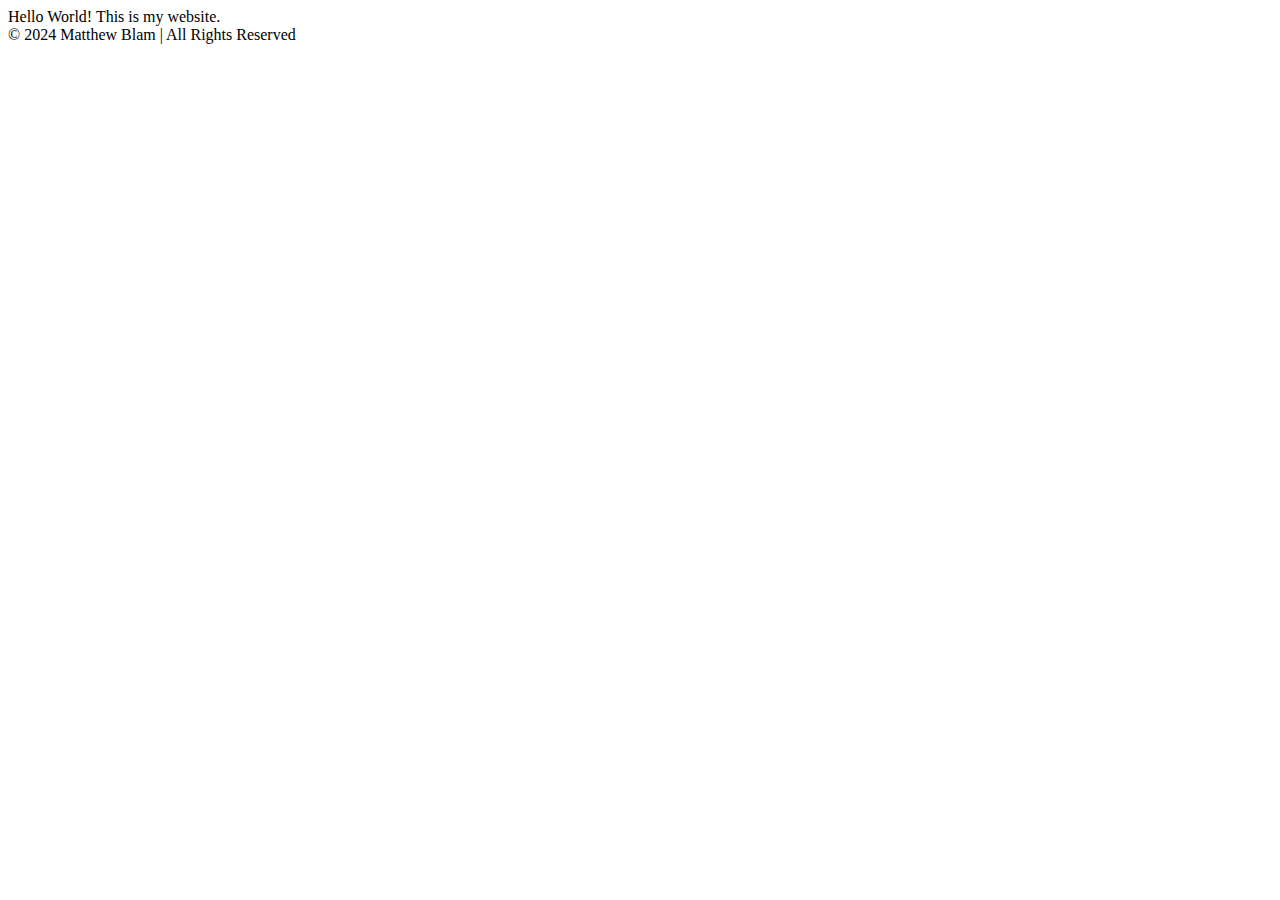
==== index.html @ d701858e "feat: add nav and footer with copyright to all html files" ====
<!DOCTYPE html>
<html>
    <head>
        <title>Matthew Blam</title>
    </head>
    <body>
        <nav></nav>
        <main>Hello World! This is my website.</main>
        <footer>© 2024 Matthew Blam | All Rights Reserved</footer>
    </body>
</html>
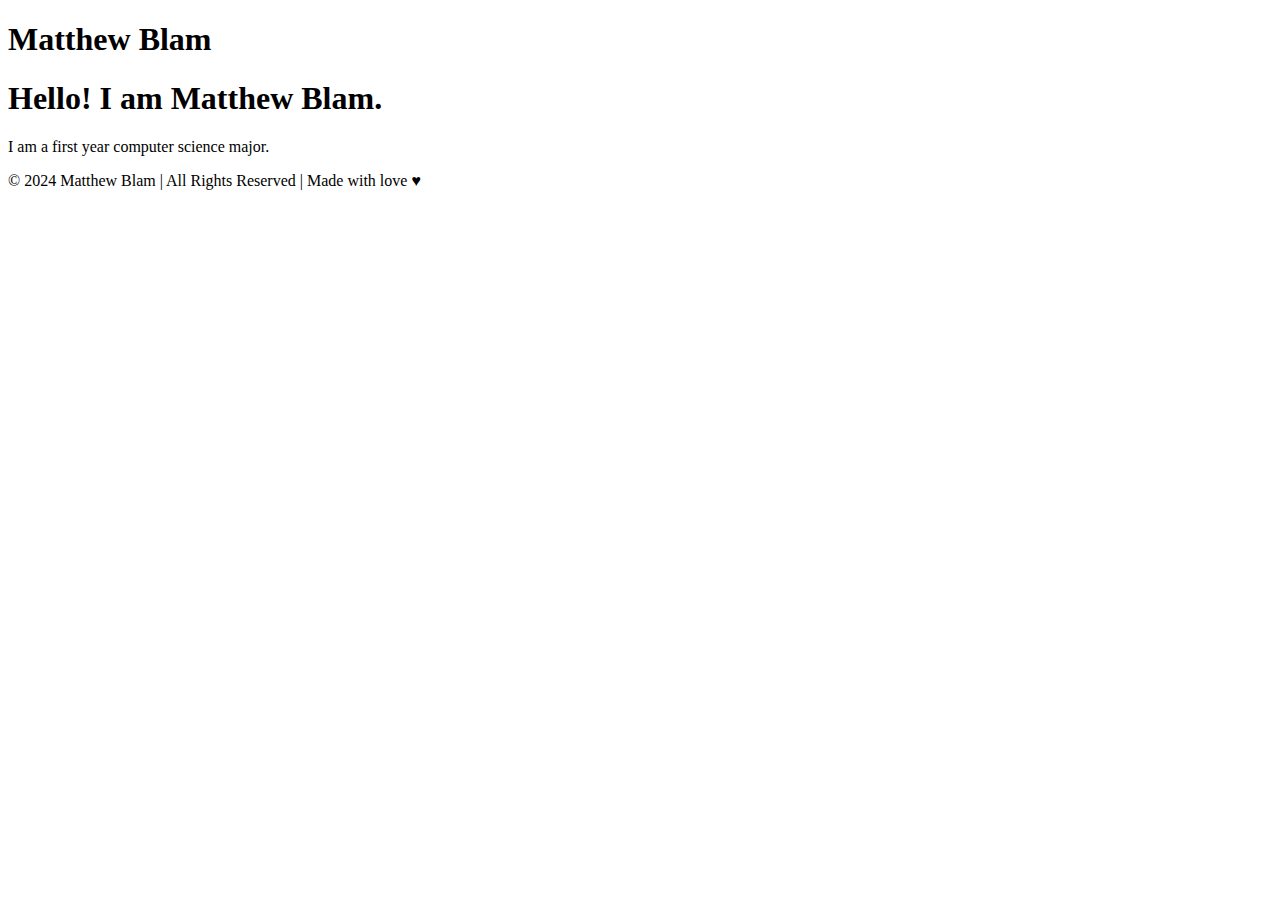
==== commit b0cbd556: "feat: add content to index.html" ====
--- a/index.html
+++ b/index.html
@@ -4,8 +4,20 @@
         <title>Matthew Blam</title>
     </head>
     <body>
-        <nav></nav>
-        <main>Hello World! This is my website.</main>
-        <footer>© 2024 Matthew Blam | All Rights Reserved</footer>
+        <nav class="navbar">
+            <h1 class="logo">Matthew Blam</h1>
+        </nav>
+        <main>
+            <h1 class="page-title">Hello! I am Matthew Blam.</h1>
+            <div class="about">
+                <div class="about-image"></div>
+                <div class="about-text">
+                    <p>I am a first year computer science major.</p>
+                </div>
+            </div>
+        </main>
+        <footer class="footer">
+            © 2024 Matthew Blam | All Rights Reserved | Made with love ♥
+        </footer>
     </body>
 </html>
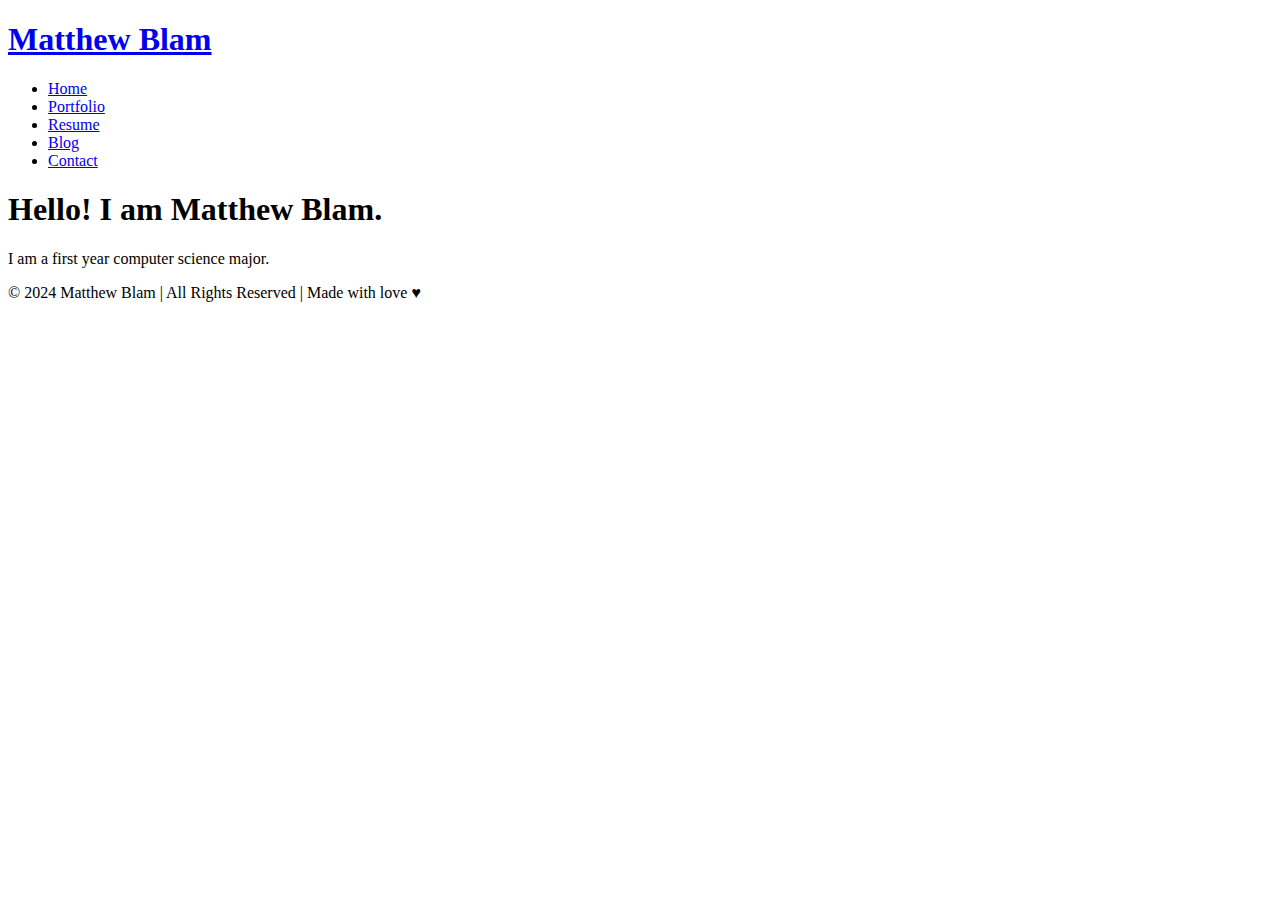
==== commit 551ea790: "feat: add navbar navigation links" ====
--- a/index.html
+++ b/index.html
@@ -5,7 +5,16 @@
     </head>
     <body>
         <nav class="navbar">
-            <h1 class="logo">Matthew Blam</h1>
+            <h1 class="logo">
+                <a href="index.html">Matthew Blam</a>
+            </h1>
+            <ul class="nav-list">
+                <li><a href="index.html">Home</a></li>
+                <li><a href="portfolio.html">Portfolio</a></li>
+                <li><a href="resume.html">Resume</a></li>
+                <li><a href="blog.html">Blog</a></li>
+                <li><a href="contact.html">Contact</a></li>
+            </ul>
         </nav>
         <main>
             <h1 class="page-title">Hello! I am Matthew Blam.</h1>
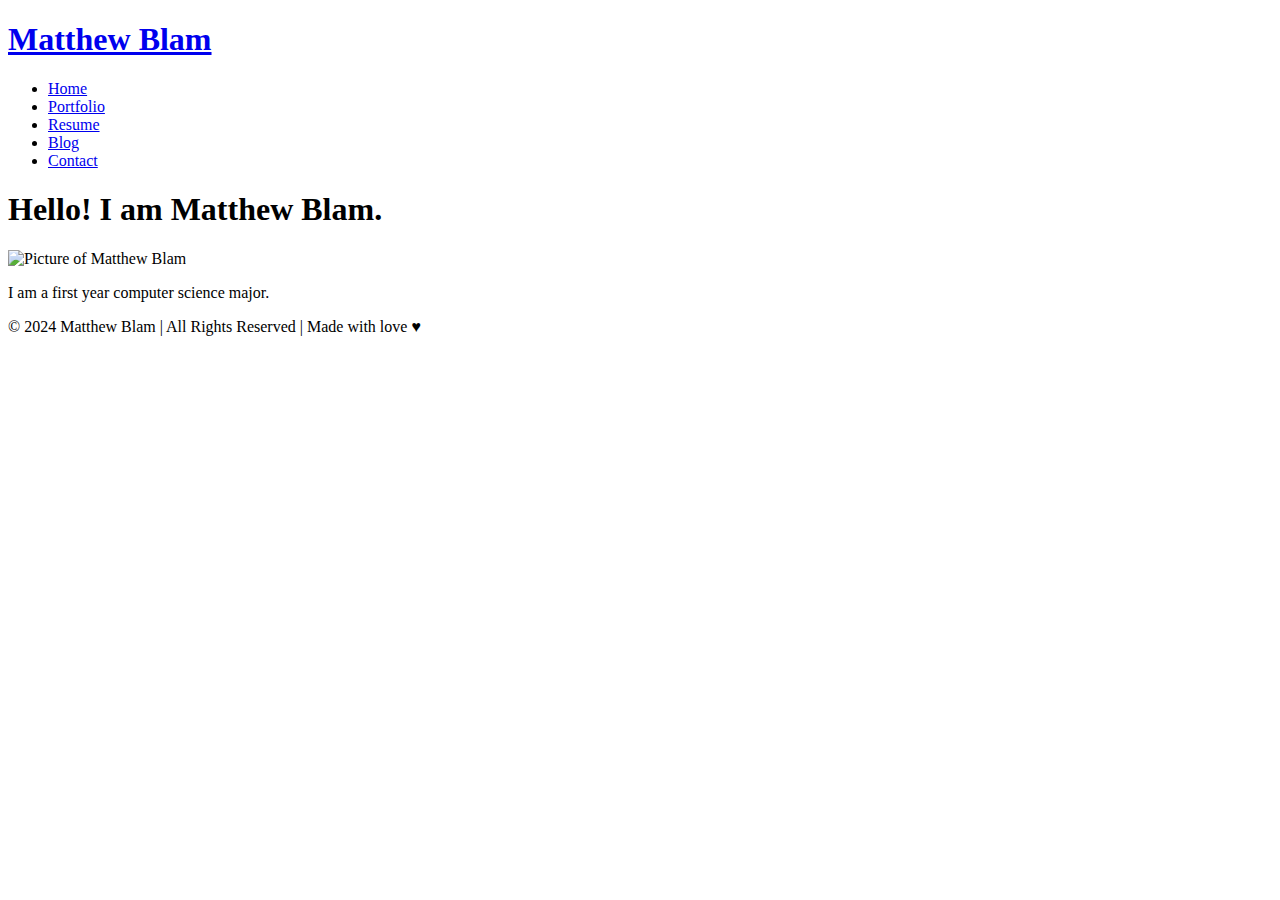
==== commit 2da94c39: "feat: add img to index.html" ====
--- a/index.html
+++ b/index.html
@@ -19,7 +19,9 @@
         <main>
             <h1 class="page-title">Hello! I am Matthew Blam.</h1>
             <div class="about">
-                <div class="about-image"></div>
+                <div class="about-image">
+                    <img src="matthew.jpg" alt="Picture of Matthew Blam" />
+                </div>
                 <div class="about-text">
                     <p>I am a first year computer science major.</p>
                 </div>
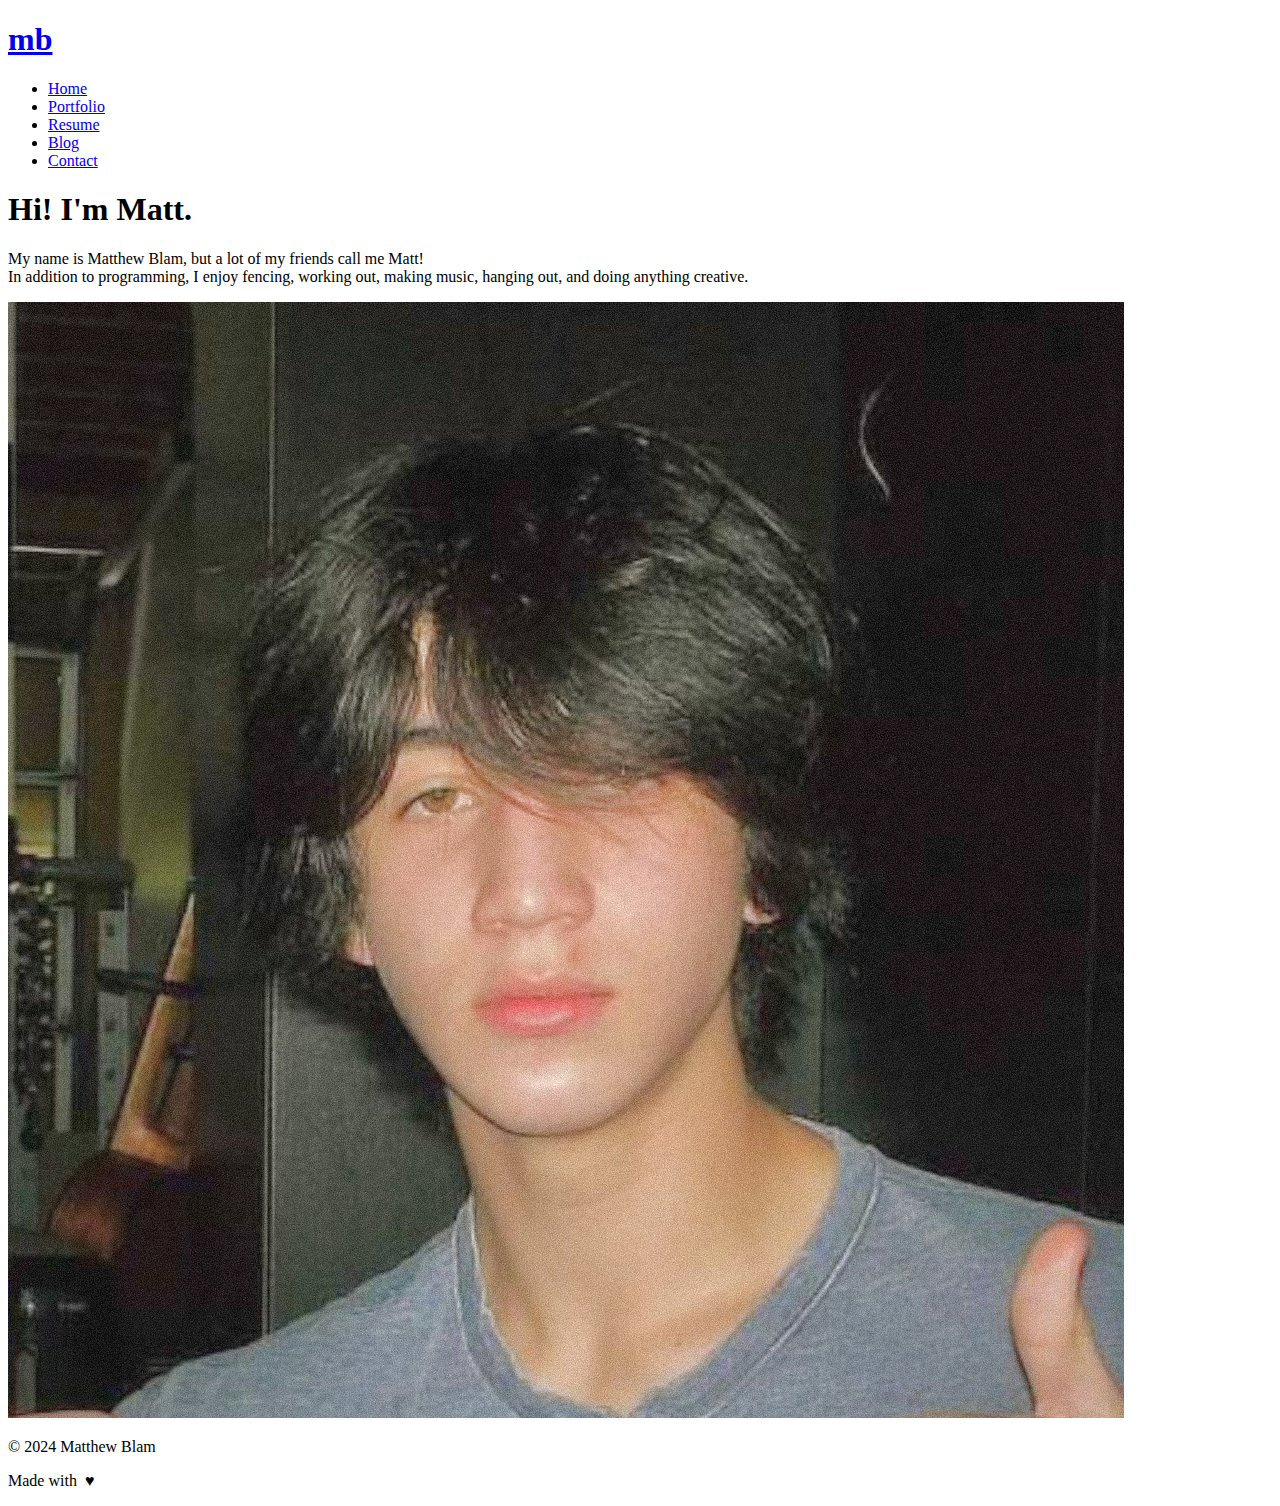
==== commit 67253eb7: "feat: update layout and add styling to index.html" ====
--- a/index.html
+++ b/index.html
@@ -2,33 +2,52 @@
 <html>
     <head>
         <title>Matthew Blam</title>
+        <link rel="stylesheet" href="styles.css" />
+        <link rel="preconnect" href="https://fonts.googleapis.com" />
+        <link rel="preconnect" href="https://fonts.gstatic.com" crossorigin />
+        <link
+            href="https://fonts.googleapis.com/css2?family=Afacad+Flux:wght@100..1000&family=Inter:ital,opsz,wght@0,14..32,100..900;1,14..32,100..900&display=swap"
+            rel="stylesheet" />
+        <link
+            href="https://fonts.googleapis.com/css2?family=Afacad+Flux:wght@100..1000&family=Inter:ital,opsz,wght@0,14..32,100..900;1,14..32,100..900&family=Poppins:ital,wght@0,100;0,200;0,300;0,400;0,500;0,600;0,700;0,800;0,900;1,100;1,200;1,300;1,400;1,500;1,600;1,700;1,800;1,900&display=swap"
+            rel="stylesheet" />
     </head>
     <body>
-        <nav class="navbar">
-            <h1 class="logo">
-                <a href="index.html">Matthew Blam</a>
-            </h1>
-            <ul class="nav-list">
-                <li><a href="index.html">Home</a></li>
-                <li><a href="portfolio.html">Portfolio</a></li>
-                <li><a href="resume.html">Resume</a></li>
-                <li><a href="blog.html">Blog</a></li>
-                <li><a href="contact.html">Contact</a></li>
-            </ul>
-        </nav>
-        <main>
-            <h1 class="page-title">Hello! I am Matthew Blam.</h1>
-            <div class="about">
-                <div class="about-image">
-                    <img src="matthew.jpg" alt="Picture of Matthew Blam" />
+        <div class="content">
+            <nav class="navbar">
+                <h1 class="logo">
+                    <a href="index.html">mb</a>
+                </h1>
+                <ul class="nav-list">
+                    <li><a class="active-page" href="index.html">Home</a></li>
+                    <li><a href="portfolio.html">Portfolio</a></li>
+                    <li><a href="resume.html">Resume</a></li>
+                    <li><a href="blog.html">Blog</a></li>
+                    <li><a href="contact.html">Contact</a></li>
+                </ul>
+            </nav>
+            <main>
+                <div class="about-container">
+                    <div class="about">
+                        <h1 class="page-title">Hi! I'm Matt.</h1>
+                        <p class="about-text">
+                            My name is Matthew Blam, but a lot of my friends
+                            call me Matt! <br />
+                            In addition to programming, I enjoy fencing, working
+                            out, making music, hanging out, and doing anything
+                            creative.
+                        </p>
+                    </div>
+                    <img
+                        class="about-img"
+                        src="matthew.png"
+                        alt="Picture of Matthew Blam" />
                 </div>
-                <div class="about-text">
-                    <p>I am a first year computer science major.</p>
-                </div>
-            </div>
-        </main>
-        <footer class="footer">
-            © 2024 Matthew Blam | All Rights Reserved | Made with love ♥
-        </footer>
+            </main>
+            <footer class="footer">
+                <p>© 2024 Matthew Blam</p>
+                <p>Made with&ensp;♥</p>
+            </footer>
+        </div>
     </body>
 </html>
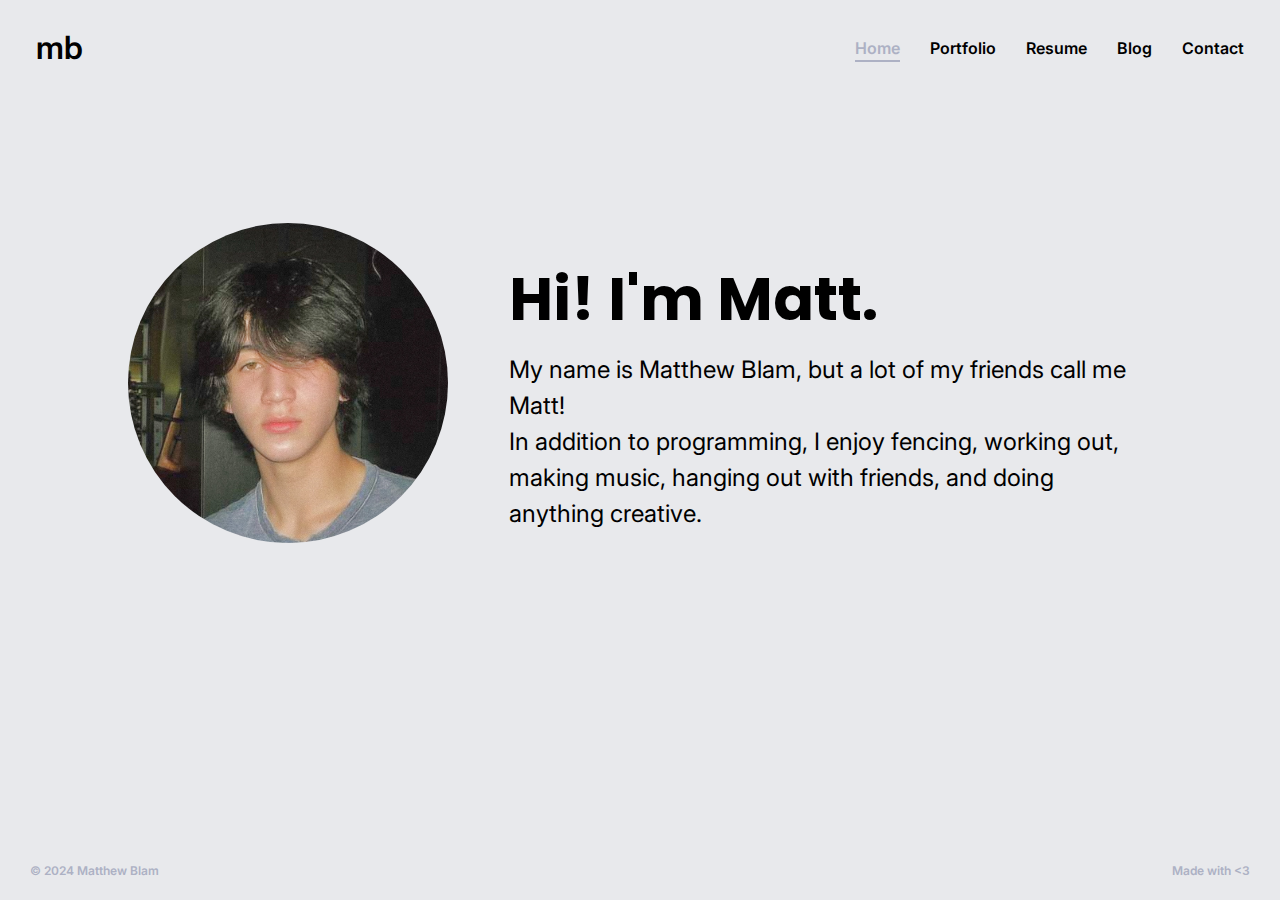
==== commit f2fa69d4: "feat: add styling" ====
--- a/index.html
+++ b/index.html
@@ -34,8 +34,8 @@
                             My name is Matthew Blam, but a lot of my friends
                             call me Matt! <br />
                             In addition to programming, I enjoy fencing, working
-                            out, making music, hanging out, and doing anything
-                            creative.
+                            out, making music, hanging out with friends, and
+                            doing anything creative.
                         </p>
                     </div>
                     <img
@@ -46,7 +46,7 @@
             </main>
             <footer class="footer">
                 <p>© 2024 Matthew Blam</p>
-                <p>Made with&ensp;♥</p>
+                <p>Made with <3</p>
             </footer>
         </div>
     </body>
--- a/styles.css
+++ b/styles.css
@@ -0,0 +1,320 @@
+:root {
+    /* variables */
+    --blue: #265ecf;
+    --dark-blue: #33374c;
+    --bg: #e8e9ec;
+    --text: black;
+    --text-muted: #adb1c4;
+    --title: "Poppins";
+}
+
+/* RESET */
+
+/* Box sizing rules */
+*,
+*::before,
+*::after {
+    box-sizing: border-box;
+    padding: 0;
+    margin: 0;
+    transition: 0.2s;
+}
+
+/* Prevent font size inflation */
+html {
+    -moz-text-size-adjust: none;
+    -webkit-text-size-adjust: none;
+    text-size-adjust: none;
+}
+
+/* Remove default margin in favour of better control in authored CSS */
+body,
+h1,
+h2,
+h3,
+h4,
+p,
+figure,
+blockquote,
+dl,
+dd {
+    margin-block-end: 0;
+}
+
+/* Remove list styles on ul, ol elements with a list role, which suggests default styling will be removed */
+ul[role="list"],
+ol[role="list"] {
+    list-style: none;
+}
+
+html {
+    width: 100%;
+    height: 100%;
+}
+
+/* Set core body defaults */
+body {
+    min-height: 100%;
+    min-width: 100%;
+    width: 100%;
+    height: 100%;
+    line-height: 1.5;
+}
+
+/* Set shorter line heights on headings and interactive elements */
+h1,
+h2,
+h3,
+h4,
+button,
+input,
+label {
+    line-height: 1.1;
+}
+
+/* Balance text wrapping on headings */
+h1,
+h2,
+h3,
+h4 {
+    text-wrap: balance;
+}
+
+/* A elements that don't have a class get default styles */
+a:not([class]) {
+    text-decoration-skip-ink: auto;
+    color: currentColor;
+}
+
+/* Make images easier to work with */
+img,
+picture {
+    max-width: 100%;
+    display: block;
+    user-select: none;
+}
+
+/* Inherit fonts for inputs and buttons */
+input,
+button,
+textarea,
+select {
+    font-family: inherit;
+    font-size: inherit;
+}
+
+/* Make sure textareas without a rows attribute are not tiny */
+textarea:not([rows]) {
+    min-height: 10em;
+}
+
+/* Anything that has been anchored to should have extra scroll margin */
+:target {
+    scroll-margin-block: 5ex;
+}
+
+* {
+    font-family: "Inter", Arial, "Helvetica Neue", Helvetica, sans-serif;
+    /* border: solid red; */
+}
+
+html {
+    height: 100%;
+}
+
+body {
+    background: var(--bg);
+    position: relative;
+}
+
+.content {
+    width: 100%;
+    height: 100%;
+    min-height: 100%;
+    display: flex;
+    flex-direction: column;
+}
+
+.navbar {
+    position: -webkit-sticky;
+    position: sticky;
+    top: 0;
+    width: 100%;
+    height: fit-content;
+    z-index: 10;
+
+    display: flex;
+    justify-content: space-between;
+    align-items: center;
+    text-align: center;
+
+    user-select: none;
+    color: var(--text);
+    padding: 30px 36px;
+}
+
+.logo {
+    font-family: "Poppins";
+    font-weight: 1000;
+    font-size: xx-large;
+}
+
+.logo:hover {
+    transform: scale(110%);
+}
+
+@media (max-width: 550px) {
+    .logo {
+        display: none;
+    }
+}
+
+.nav-list {
+    display: flex;
+    flex-direction: row;
+    position: relative;
+    list-style: none;
+}
+
+.nav-list li {
+    margin-left: 30px;
+}
+
+.navbar li:hover {
+    transform: scale(105%);
+}
+
+.navbar a {
+    font-weight: 600;
+    text-decoration: none;
+}
+
+.navbar a.active-page {
+    color: var(--text-muted);
+    text-decoration: underline;
+    text-underline-offset: 6px;
+    text-decoration-thickness: 1.75px;
+}
+
+.navbar a:hover {
+    color: var(--text-muted);
+}
+
+.navbar a:active {
+    color: var(--text-muted);
+}
+
+.about-container {
+    display: flex;
+    flex-direction: row-reverse;
+    justify-content: center;
+    align-items: center;
+    gap: 6%;
+    color: var(--text);
+    padding: 10% 10%;
+}
+
+@media (max-width: 800px) {
+    .about-container {
+        display: flex;
+        justify-content: center;
+        align-items: center;
+        gap: 10%;
+        flex-direction: column-reverse;
+        padding: 4% 10%;
+        margin-bottom: 10%;
+    }
+}
+
+.page-title {
+    margin-top: 5%;
+    font-size: 60px;
+    margin-bottom: 20px;
+    font-family: "Poppins";
+}
+
+.about-text {
+    font-size: x-large;
+}
+
+.about-img {
+    max-width: 320px;
+    max-height: 320px;
+    border-radius: 100%;
+    min-width: 150px;
+    width: 100%;
+    height: auto;
+}
+
+.about-img:hover {
+    transform: scale(110%);
+}
+
+.footer {
+    margin-top: auto;
+    padding: 20px 30px;
+    font-size: 12px;
+    font-weight: 600;
+    display: flex;
+    align-items: center;
+    text-align: center;
+    justify-content: space-between;
+    color: var(--text-muted);
+}
+
+.footer p {
+    cursor: default;
+    user-select: none;
+}
+
+.footer p:hover {
+    color: var(--dark-blue);
+}
+
+main {
+    -webkit-animation: fadein 0.8s; /* Safari, Chrome and Opera > 12.1 */
+    -moz-animation: fadein 0.8s; /* Firefox < 16 */
+    -ms-animation: fadein 0.8s; /* Internet Explorer */
+    -o-animation: fadein 0.8s; /* Opera < 12.1 */
+    animation: fadein 0.8s;
+    animation-timing-function: ease-in;
+}
+
+@keyframes fadein {
+    from {
+        opacity: 0;
+    }
+    to {
+        opacity: 1;
+    }
+}
+
+/* Firefox < 16 */
+@-moz-keyframes fadein {
+    from {
+        opacity: 0;
+    }
+    to {
+        opacity: 1;
+    }
+}
+
+/* Safari, Chrome and Opera > 12.1 */
+@-webkit-keyframes fadein {
+    from {
+        opacity: 0;
+    }
+    to {
+        opacity: 1;
+    }
+}
+
+/* Internet Explorer */
+@-ms-keyframes fadein {
+    from {
+        opacity: 0;
+    }
+    to {
+        opacity: 1;
+    }
+}
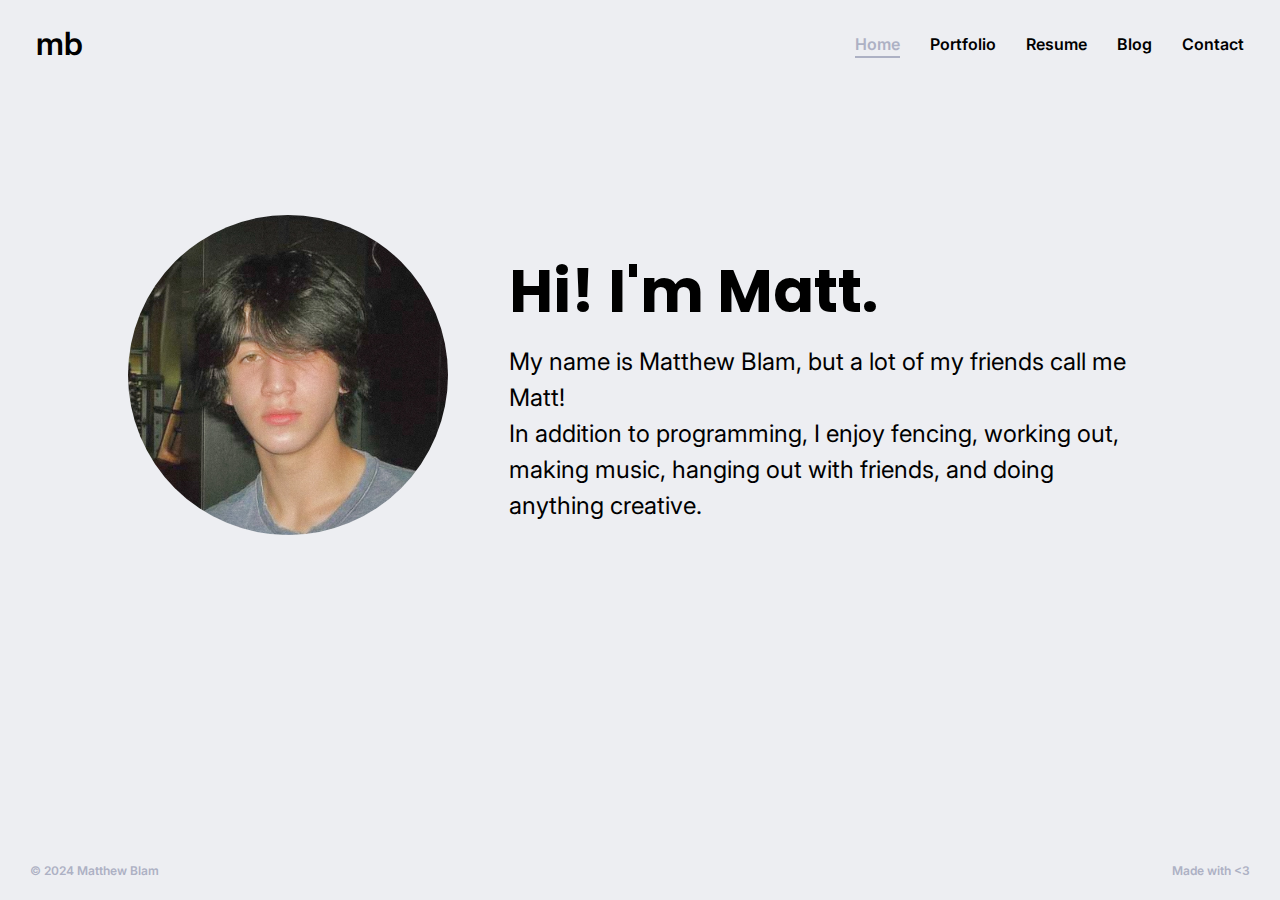
==== commit 355b12be: "feat: update and style resume.html" ====
--- a/index.html
+++ b/index.html
@@ -29,7 +29,9 @@
             <main>
                 <div class="about-container">
                     <div class="about">
-                        <h1 class="page-title">Hi! I'm Matt.</h1>
+                        <h1 id="home-page-title" class="page-title">
+                            Hi! I'm Matt.
+                        </h1>
                         <p class="about-text">
                             My name is Matthew Blam, but a lot of my friends
                             call me Matt! <br />
--- a/styles.css
+++ b/styles.css
@@ -2,7 +2,8 @@
     /* variables */
     --blue: #265ecf;
     --dark-blue: #33374c;
-    --bg: #e8e9ec;
+    --bg: #edeef2;
+    --bg-light: #e0e1e6;
     --text: black;
     --text-muted: #adb1c4;
     --title: "Poppins";
@@ -127,12 +128,16 @@
     position: relative;
 }
 
+/* Styling for all pages */
+
 .content {
     width: 100%;
     height: 100%;
     min-height: 100%;
     display: flex;
     flex-direction: column;
+    justify-content: center;
+    align-items: center;
 }
 
 .navbar {
@@ -141,7 +146,7 @@
     top: 0;
     width: 100%;
     height: fit-content;
-    z-index: 10;
+    z-index: 100;
 
     display: flex;
     justify-content: space-between;
@@ -149,8 +154,9 @@
     text-align: center;
 
     user-select: none;
+    background-color: var(--bg);
     color: var(--text);
-    padding: 30px 36px;
+    padding: 26px 36px;
 }
 
 .logo {
@@ -203,6 +209,79 @@
 .navbar a:active {
     color: var(--text-muted);
 }
+
+.footer {
+    width: 100%;
+    margin-top: auto;
+    padding: 20px 30px;
+    font-size: 12px;
+    font-weight: 600;
+    display: flex;
+    align-items: center;
+    text-align: center;
+    justify-content: space-between;
+    color: var(--text-muted);
+}
+
+.footer p {
+    cursor: default;
+    user-select: none;
+}
+
+.footer p:hover {
+    color: var(--dark-blue);
+}
+
+main {
+    overflow: scroll;
+    -webkit-animation: fadein 0.8s; /* Safari, Chrome and Opera > 12.1 */
+    -moz-animation: fadein 0.8s; /* Firefox < 16 */
+    -ms-animation: fadein 0.8s; /* Internet Explorer */
+    -o-animation: fadein 0.8s; /* Opera < 12.1 */
+    animation: fadein 0.8s;
+    animation-timing-function: ease-in;
+}
+
+@keyframes fadein {
+    from {
+        opacity: 0;
+    }
+    to {
+        opacity: 1;
+    }
+}
+
+/* Firefox < 16 */
+@-moz-keyframes fadein {
+    from {
+        opacity: 0;
+    }
+    to {
+        opacity: 1;
+    }
+}
+
+/* Safari, Chrome and Opera > 12.1 */
+@-webkit-keyframes fadein {
+    from {
+        opacity: 0;
+    }
+    to {
+        opacity: 1;
+    }
+}
+
+/* Internet Explorer */
+@-ms-keyframes fadein {
+    from {
+        opacity: 0;
+    }
+    to {
+        opacity: 1;
+    }
+}
+
+/* Styling for HOME page */
 
 .about-container {
     display: flex;
@@ -227,10 +306,13 @@
 }
 
 .page-title {
-    margin-top: 5%;
     font-size: 60px;
     margin-bottom: 20px;
     font-family: "Poppins";
+}
+
+#home-page-title {
+    margin-top: 5%;
 }
 
 .about-text {
@@ -250,71 +332,58 @@
     transform: scale(110%);
 }
 
-.footer {
-    margin-top: auto;
-    padding: 20px 30px;
-    font-size: 12px;
-    font-weight: 600;
-    display: flex;
-    align-items: center;
-    text-align: center;
-    justify-content: space-between;
-    color: var(--text-muted);
-}
-
-.footer p {
-    cursor: default;
+/* Styling for RESUME page */
+
+.resume-container {
+    display: flex;
+    flex-direction: column;
+    justify-content: center;
+    align-items: center;
+    max-height: 100%;
+    padding-bottom: 30px;
+    padding-top: 20px;
+    gap: 10px;
+}
+
+.resume-container a {
+    text-decoration: none;
+    background-color: var(--blue);
+    color: var(--bg);
+    padding: 10px 20px;
+    border-radius: 4px;
+    margin-top: 20px;
     user-select: none;
 }
 
-.footer p:hover {
+.resume-container a:hover {
+    background-color: var(--dark-blue);
+}
+
+.resume {
+    overflow: scroll;
+    background-color: var(--bg-light);
     color: var(--dark-blue);
-}
-
-main {
-    -webkit-animation: fadein 0.8s; /* Safari, Chrome and Opera > 12.1 */
-    -moz-animation: fadein 0.8s; /* Firefox < 16 */
-    -ms-animation: fadein 0.8s; /* Internet Explorer */
-    -o-animation: fadein 0.8s; /* Opera < 12.1 */
-    animation: fadein 0.8s;
-    animation-timing-function: ease-in;
-}
-
-@keyframes fadein {
-    from {
-        opacity: 0;
-    }
-    to {
-        opacity: 1;
-    }
-}
-
-/* Firefox < 16 */
-@-moz-keyframes fadein {
-    from {
-        opacity: 0;
-    }
-    to {
-        opacity: 1;
-    }
-}
-
-/* Safari, Chrome and Opera > 12.1 */
-@-webkit-keyframes fadein {
-    from {
-        opacity: 0;
-    }
-    to {
-        opacity: 1;
-    }
-}
-
-/* Internet Explorer */
-@-ms-keyframes fadein {
-    from {
-        opacity: 0;
-    }
-    to {
-        opacity: 1;
-    }
-}
+    padding-left: 40px;
+    padding-right: 40px;
+    padding-top: 10px;
+    padding-bottom: 30px;
+    border-radius: 4px;
+}
+
+.resume * {
+    line-height: 1.5;
+}
+
+.resume h3 {
+    line-height: 2;
+    margin-top: 20px;
+}
+
+.resume h4,
+.resume p {
+    margin-left: 40px;
+}
+
+.resume ul {
+    margin-left: 100px;
+}
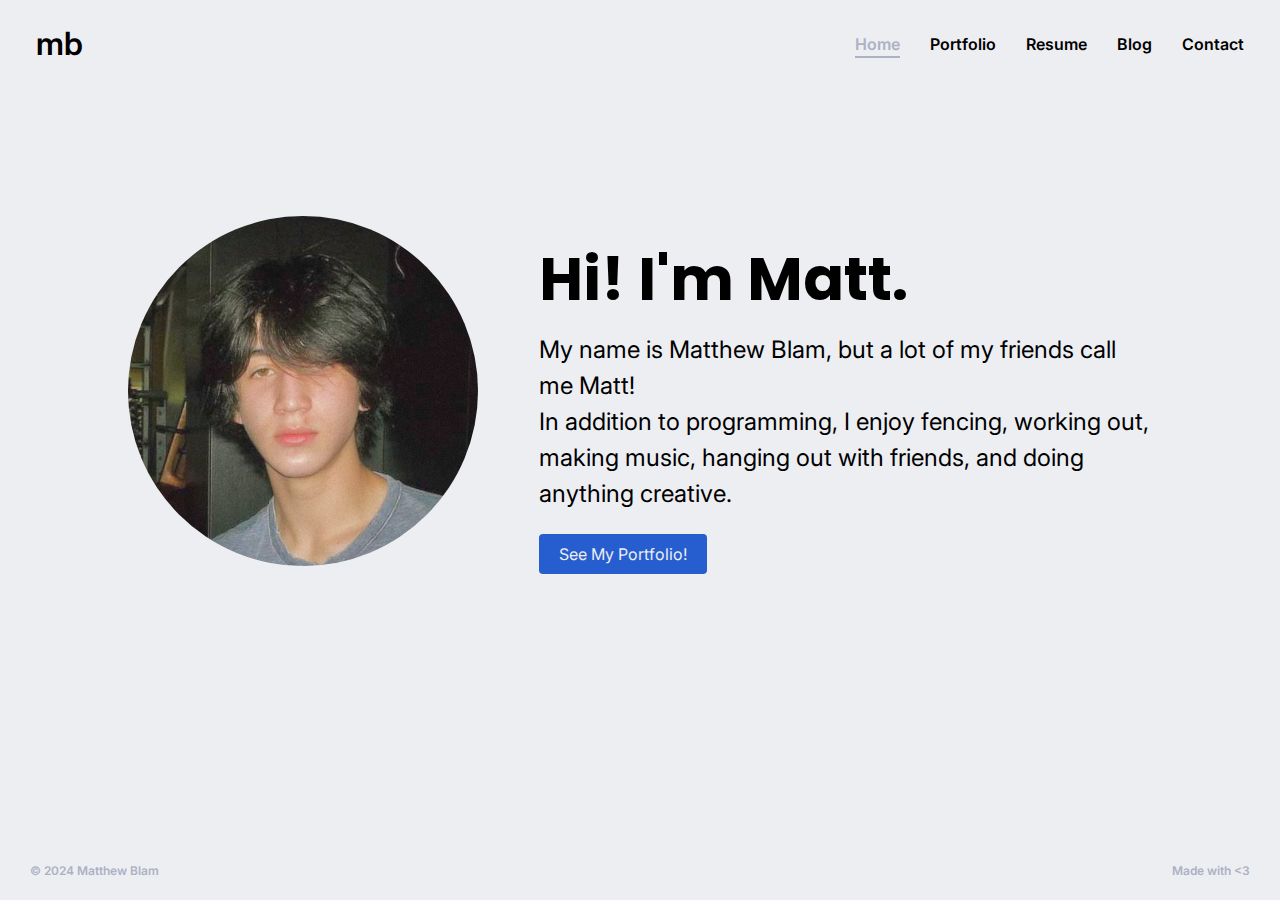
==== commit ff979353: "feat: add styling" ====
--- a/index.html
+++ b/index.html
@@ -39,6 +39,9 @@
                             out, making music, hanging out with friends, and
                             doing anything creative.
                         </p>
+                        <a class="action-btn" href="portfolio.html"
+                            >See My Portfolio!</a
+                        >
                     </div>
                     <img
                         class="about-img"
--- a/styles.css
+++ b/styles.css
@@ -60,6 +60,7 @@
     width: 100%;
     height: 100%;
     line-height: 1.5;
+    overflow: scroll;
 }
 
 /* Set shorter line heights on headings and interactive elements */
@@ -317,11 +318,22 @@
 
 .about-text {
     font-size: x-large;
+    margin-bottom: 30px;
+}
+
+@media (max-width: 800px) {
+    .page-title {
+        font-size: 30px;
+    }
+
+    .about-text {
+        font-size: medium;
+    }
 }
 
 .about-img {
-    max-width: 320px;
-    max-height: 320px;
+    max-width: 350px;
+    max-height: 350px;
     border-radius: 100%;
     min-width: 150px;
     width: 100%;
@@ -330,6 +342,20 @@
 
 .about-img:hover {
     transform: scale(110%);
+}
+
+.action-btn {
+    text-decoration: none;
+    background-color: var(--blue);
+    color: var(--bg);
+    padding: 10px 20px;
+    border-radius: 4px;
+    margin-top: 20px;
+    user-select: none;
+}
+
+.action-btn:hover {
+    background-color: var(--dark-blue);
 }
 
 /* Styling for RESUME page */
@@ -387,3 +413,186 @@
 .resume ul {
     margin-left: 100px;
 }
+
+/* Styling for PORTFOLIO page */
+.portfolio-main {
+    width: 100%;
+}
+
+.portfolio-container {
+    display: flex;
+    flex-direction: column;
+    justify-content: center;
+    align-items: center;
+    max-height: 100%;
+    padding-bottom: 30px;
+    padding-top: 20px;
+    gap: 10px;
+    width: 100%;
+}
+
+.learn-more {
+    text-decoration: none;
+    background-color: var(--blue);
+    color: var(--bg);
+    padding: 10px 20px;
+    border-radius: 4px;
+    margin-top: 20px;
+    user-select: none;
+}
+
+.learn-more:hover {
+    background-color: var(--dark-blue);
+}
+
+.projects-img-container {
+    background-color: var(--bg-light);
+    padding: 20px;
+    border-radius: 10px;
+}
+
+.projects-img {
+    object-fit: contain;
+    max-width: 700px;
+    height: auto;
+    border-radius: 10px;
+}
+
+.projects-img-container:hover {
+    transform: scale(105%);
+}
+
+@media (max-width: 800px) {
+    .projects-img {
+        max-width: 500px;
+    }
+
+    .portfolio-container h1 {
+        margin-top: 10%;
+    }
+}
+
+@media (max-width: 600px) {
+    .projects-img {
+        max-width: 400px;
+    }
+
+    .portfolio-container h1 {
+        margin-top: 15%;
+    }
+}
+
+@media (max-height: 600px) {
+    .portfolio-container {
+        flex-direction: row;
+    }
+
+    .projects-img {
+        max-height: 200px;
+    }
+}
+
+/* Styling for CONTACT page */
+.contact-main {
+    width: 100%;
+}
+
+.contact-container {
+    display: flex;
+    flex-direction: column;
+    justify-content: center;
+    align-items: center;
+    max-height: 100%;
+    padding-bottom: 30px;
+    padding-top: 20px;
+    gap: 10px;
+    width: 100%;
+}
+
+#contact-form {
+    display: flex;
+    flex-direction: column;
+    justify-content: center;
+    align-items: center;
+    gap: 30px;
+    color: var(--text);
+    background-color: var(--bg-light);
+    padding: 40px;
+    border-radius: 10px;
+    width: 40%;
+    min-width: 400px;
+}
+
+.form-section {
+    display: flex;
+    flex-direction: column;
+    justify-content: center;
+    align-items: start;
+    gap: 10px;
+    width: 100%;
+}
+
+.form-section label {
+    font-size: 14px;
+    font-weight: bold;
+}
+
+.form-section input {
+    border-radius: 10px;
+    padding: 14px 18px;
+    background: var(--bg);
+    border: none;
+    width: 300px;
+    outline: 2px solid transparent;
+    width: 100%;
+    font-weight: 500;
+}
+
+.form-section input:focus {
+    outline: 2px solid var(--blue);
+}
+
+.form-section textarea {
+    border-radius: 10px;
+    padding: 14px 18px;
+    background: var(--bg);
+    border: none;
+    width: 300px;
+    outline: 2px solid transparent;
+    resize: none;
+    width: 100%;
+    font-weight: 500;
+}
+
+.form-section textarea:focus {
+    outline: 2px solid var(--blue);
+}
+
+.submit {
+    text-decoration: none;
+    background-color: var(--blue);
+    color: var(--bg);
+    padding: 10px 20px;
+    border-radius: 4px;
+    margin-top: 20px;
+    user-select: none;
+    border: none;
+    outline: none;
+    cursor: pointer;
+}
+
+.submit:hover {
+    background-color: var(--dark-blue);
+}
+
+/* Nothing yet lil thang */
+
+.nothing-yet {
+    font-size: 20px;
+    font-weight: bold;
+    color: var(--dark-blue);
+    position: absolute;
+    top: 48%;
+    left: 50%;
+    transform: translate(-50%, -50%);
+}
